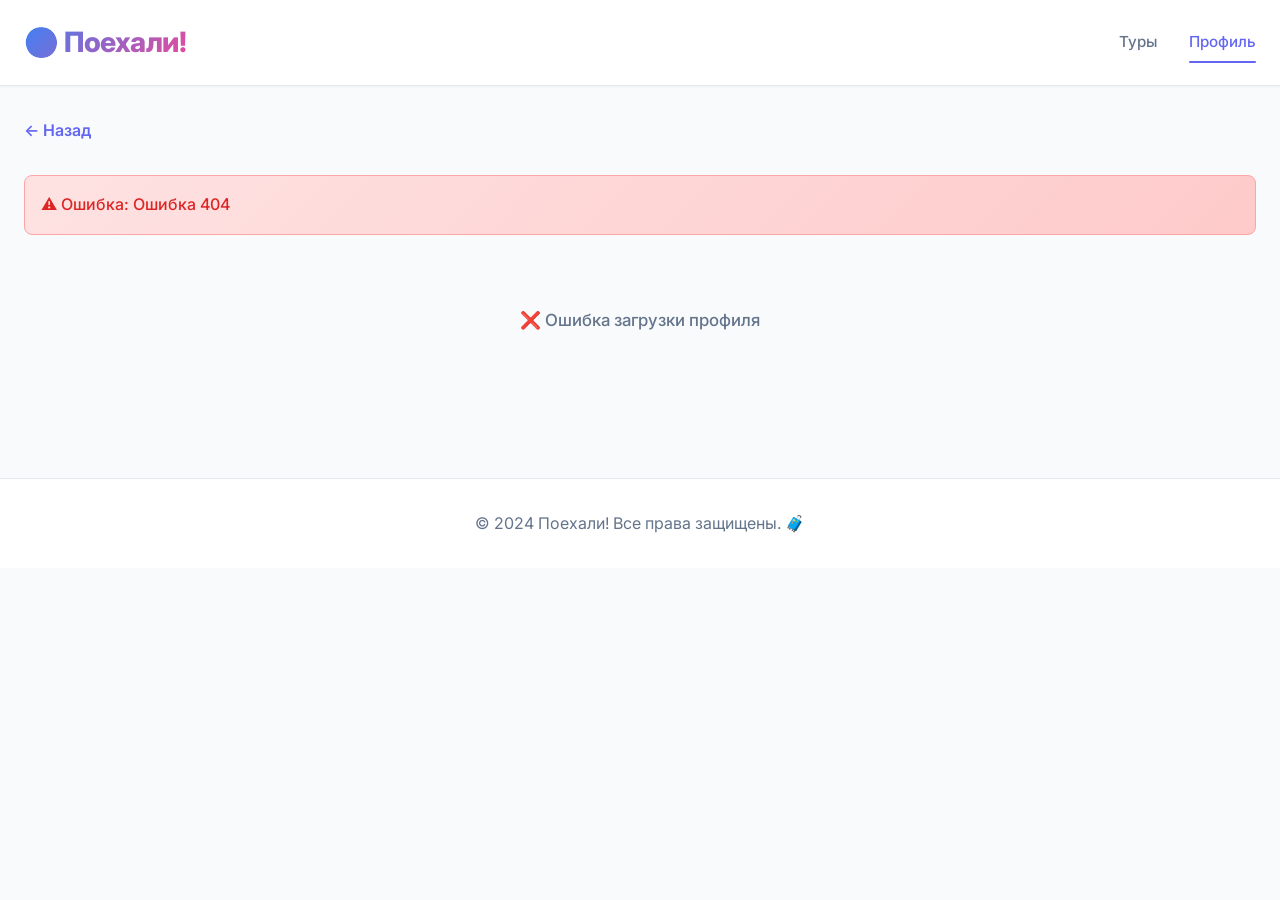
==== TourAgency/wwwroot/profile.html @ b94f51f7 "Add beautiful bento-style frontend with all pages and styles" ====
<!DOCTYPE html>
<html lang="ru">
<head>
    <meta charset="UTF-8">
    <meta name="viewport" content="width=device-width, initial-scale=1.0">
    <title>Личный кабинет — Поехали!</title>
    <link rel="preconnect" href="https://fonts.googleapis.com">
    <link rel="preconnect" href="https://fonts.gstatic.com" crossorigin>
    <link href="https://fonts.googleapis.com/css2?family=Inter:wght@400;500;600;700;800&display=swap" rel="stylesheet">
    <link rel="stylesheet" href="css/styles.css">
</head>
<body>
    <header>
        <div class="header-content">
            <a href="index.html" class="logo">🌍 Поехали!</a>
            <nav>
                <a href="index.html" class="nav-link">Туры</a>
                <a href="profile.html?userId=1" class="nav-link active">Профиль</a>
            </nav>
        </div>
    </header>

    <main class="main-container">
        <a href="index.html" class="btn-back">← Назад</a>

        <div id="error-container" class="error-message hidden"></div>
        <div id="profile-loading" class="loading">⏳ Загружаем ваш профиль...</div>

        <div id="profile-content" class="profile-grid hidden">
            <!-- Карточка профиля -->
            <div class="profile-card-main">
                <div class="profile-avatar" id="user-avatar">U</div>
                <h1 id="user-name">Имя Пользователя</h1>
                <p class="profile-bio" id="user-bio">Описание профиля...</p>
                
                <div class="profile-stats">
                    <div class="stat-chip">
                        <span class="stat-number" id="stat-tours-count">0</span>
                        <span class="stat-label">Туров</span>
                    </div>
                </div>
            </div>

            <!-- Отзывы профиля -->
            <div class="profile-reviews-section">
                <h2>Мои отзывы</h2>
                <div class="reviews-bento-list" id="user-reviews-container">
                    <!-- Отзывы загрузятся динамически -->
                </div>
            </div>
        </div>
    </main>

    <footer>
        <p>© 2024 Поехали! Все права защищены. 🧳</p>
    </footer>

    <script src="js/app.js"></script>
    <script src="js/profile.js"></script>
</body>
</html>
---- TourAgency/wwwroot/css/styles.css ----
:root {
  /* Основные цвета в пастельных тонах */
  --primary: #6366f1;
  --primary-dark: #4f46e5;
  --primary-light: #e0e7ff;
  
  --secondary: #ec4899;
  --secondary-light: #fce7f3;
  
  --accent-blue: #3b82f6;
  --accent-green: #10b981;
  --accent-orange: #f97316;
  --accent-purple: #a855f7;
  
  /* Нейтральные цвета */
  --bg-primary: #ffffff;
  --bg-secondary: #f8fafc;
  --bg-tertiary: #f1f5f9;
  
  --text-primary: #1e293b;
  --text-secondary: #64748b;
  --text-muted: #94a3b8;
  
  /* Границы и тени (бенто стиль) */
  --border-color: #e2e8f0;
  --shadow-sm: 0 1px 2px rgba(0, 0, 0, 0.05);
  --shadow-md: 0 4px 6px rgba(0, 0, 0, 0.1);
  --shadow-lg: 0 10px 15px rgba(0, 0, 0, 0.1);
  
  --radius: 16px;
  --radius-sm: 8px;
}

* {
  box-sizing: border-box;
  margin: 0;
  padding: 0;
}

html {
  scroll-behavior: smooth;
}

body {
  font-family: 'Inter', system-ui, -apple-system, sans-serif;
  background-color: var(--bg-secondary);
  color: var(--text-primary);
  line-height: 1.6;
}

/* ==================== HEADER ==================== */
header {
  background: var(--bg-primary);
  border-bottom: 1px solid var(--border-color);
  padding: 1.25rem 0;
  position: sticky;
  top: 0;
  z-index: 100;
  box-shadow: var(--shadow-sm);
}

.header-content {
  max-width: 1400px;
  margin: 0 auto;
  padding: 0 1.5rem;
  display: flex;
  justify-content: space-between;
  align-items: center;
}

.logo {
  font-size: 1.75rem;
  font-weight: 800;
  background: linear-gradient(135deg, var(--accent-blue), var(--secondary));
  -webkit-background-clip: text;
  -webkit-text-fill-color: transparent;
  background-clip: text;
  text-decoration: none;
  letter-spacing: -0.5px;
}

nav {
  display: flex;
  gap: 2rem;
}

.nav-link {
  color: var(--text-secondary);
  text-decoration: none;
  font-weight: 500;
  font-size: 0.95rem;
  transition: color 0.3s ease;
  position: relative;
}

.nav-link:hover,
.nav-link.active {
  color: var(--primary);
}

.nav-link.active::after {
  content: '';
  position: absolute;
  bottom: -8px;
  left: 0;
  right: 0;
  height: 2px;
  background: var(--primary);
  border-radius: 1px;
}

/* ==================== MAIN CONTAINER ==================== */
.main-container {
  max-width: 1400px;
  margin: 0 auto;
  padding: 2rem 1.5rem;
}

/* ==================== БАННЕР ==================== */
.bento-banner {
  background: linear-gradient(135deg, var(--primary-light) 0%, var(--secondary-light) 100%);
  border-radius: var(--radius);
  padding: 3rem;
  margin-bottom: 2.5rem;
  text-align: center;
  border: 1px solid rgba(99, 102, 241, 0.1);
}

.banner-content h1 {
  font-size: 2.5rem;
  font-weight: 800;
  color: var(--text-primary);
  margin-bottom: 0.5rem;
  letter-spacing: -1px;
}

.banner-content p {
  font-size: 1.1rem;
  color: var(--text-secondary);
}

/* ==================== ФИЛЬТРЫ В БЕНТО СТИЛЕ ==================== */
.filters-bento {
  display: grid;
  grid-template-columns: repeat(auto-fit, minmax(280px, 1fr));
  gap: 1.25rem;
  margin-bottom: 2.5rem;
}

.filter-box {
  background: var(--bg-primary);
  border-radius: var(--radius);
  padding: 1.5rem;
  border: 1px solid var(--border-color);
  box-shadow: var(--shadow-sm);
  transition: all 0.3s ease;
}

.filter-box:hover {
  box-shadow: var(--shadow-md);
  border-color: var(--primary-light);
}

.filter-box h3 {
  font-size: 0.95rem;
  font-weight: 700;
  text-transform: uppercase;
  letter-spacing: 0.5px;
  color: var(--text-primary);
  margin-bottom: 1rem;
}

/* Категории чипсы */
.category-chips {
  display: flex;
  flex-wrap: wrap;
  gap: 0.75rem;
}

.chip {
  padding: 0.6rem 1rem;
  background: var(--bg-secondary);
  border: 1.5px solid var(--border-color);
  border-radius: 20px;
  cursor: pointer;
  font-weight: 500;
  font-size: 0.9rem;
  transition: all 0.3s ease;
  color: var(--text-secondary);
}

.chip:hover {
  border-color: var(--primary);
  background: var(--primary-light);
  color: var(--primary);
}

.chip.active {
  background: var(--primary);
  border-color: var(--primary);
  color: white;
}

/* Диапазон цен */
.price-range-container {
  display: flex;
  flex-direction: column;
  gap: 1rem;
}

input[type="range"] {
  width: 100%;
  height: 6px;
  border-radius: 3px;
  background: var(--bg-tertiary);
  outline: none;
  -webkit-appearance: none;
  appearance: none;
}

input[type="range"]::-webkit-slider-thumb {
  -webkit-appearance: none;
  appearance: none;
  width: 18px;
  height: 18px;
  border-radius: 50%;
  background: var(--primary);
  cursor: pointer;
  box-shadow: var(--shadow-md);
}

input[type="range"]::-moz-range-thumb {
  width: 18px;
  height: 18px;
  border-radius: 50%;
  background: var(--primary);
  cursor: pointer;
  border: none;
  box-shadow: var(--shadow-md);
}

.price-display {
  display: flex;
  justify-content: space-between;
  font-size: 0.9rem;
  font-weight: 600;
  color: var(--text-secondary);
}

/* Рейтинг селект */
.rating-select {
  width: 100%;
  padding: 0.75rem;
  border: 1.5px solid var(--border-color);
  border-radius: 8px;
  background: var(--bg-primary);
  color: var(--text-primary);
  font-weight: 500;
  cursor: pointer;
  transition: all 0.3s ease;
  font-family: inherit;
}

.rating-select:hover,
.rating-select:focus {
  border-color: var(--primary);
  box-shadow: 0 0 0 3px var(--primary-light);
  outline: none;
}

/* ==================== СЕТКА ТУРОВ (БЕНТО) ==================== */
.tours-section {
  margin-bottom: 3rem;
}

.tours-bento-grid {
  display: grid;
  grid-template-columns: repeat(auto-fill, minmax(280px, 1fr));
  gap: 1.5rem;
  auto-rows: auto;
}

/* Разные размеры карточек для динамики */
.tour-card {
  background: var(--bg-primary);
  border-radius: var(--radius);
  overflow: hidden;
  border: 1px solid var(--border-color);
  box-shadow: var(--shadow-sm);
  transition: all 0.35s cubic-bezier(0.4, 0, 0.2, 1);
  cursor: pointer;
  display: flex;
  flex-direction: column;
  animation: slideIn 0.5s ease forwards;
}

.tour-card:nth-child(3n + 1) {
  grid-column: span 1;
}

.tour-card:nth-child(5n + 2) {
  grid-column: span 1;
}

.tour-card:hover {
  transform: translateY(-8px);
  box-shadow: var(--shadow-lg);
  border-color: var(--primary);
}

.tour-card-image {
  width: 100%;
  height: 200px;
  object-fit: cover;
  display: block;
}

.tour-card-body {
  padding: 1.5rem;
  display: flex;
  flex-direction: column;
  flex-grow: 1;
}

.tour-card-header {
  display: flex;
  justify-content: space-between;
  align-items: flex-start;
  margin-bottom: 0.75rem;
  gap: 1rem;
}

.tour-badge {
  background: linear-gradient(135deg, var(--accent-blue), var(--primary));
  color: white;
  padding: 0.35rem 0.75rem;
  border-radius: 20px;
  font-size: 0.75rem;
  font-weight: 700;
  text-transform: uppercase;
  letter-spacing: 0.5px;
  white-space: nowrap;
}

.tour-rating {
  font-size: 0.9rem;
  font-weight: 700;
  color: var(--accent-orange);
}

.tour-card h2 {
  font-size: 1.15rem;
  font-weight: 700;
  color: var(--text-primary);
  margin-bottom: 0.5rem;
  line-height: 1.3;
}

.tour-card-desc {
  font-size: 0.85rem;
  color: var(--text-secondary);
  margin-bottom: 1rem;
  flex-grow: 1;
  display: -webkit-box;
  -webkit-line-clamp: 2;
  -webkit-box-orient: vertical;
  overflow: hidden;
}

.tour-card-footer {
  display: flex;
  justify-content: space-between;
  align-items: center;
  padding-top: 1rem;
  border-top: 1px solid var(--border-color);
}

.tour-price {
  font-size: 1.35rem;
  font-weight: 800;
  background: linear-gradient(135deg, var(--primary), var(--accent-blue));
  -webkit-background-clip: text;
  -webkit-text-fill-color: transparent;
  background-clip: text;
}

.tour-btn {
  background: var(--primary);
  color: white;
  border: none;
  padding: 0.6rem 1.2rem;
  border-radius: 8px;
  font-weight: 600;
  cursor: pointer;
  transition: all 0.3s ease;
  font-size: 0.85rem;
}

.tour-btn:hover {
  background: var(--primary-dark);
  transform: scale(1.05);
}

/* ==================== ДЕТАЛИ ТУРА ==================== */
.btn-back {
  display: inline-flex;
  align-items: center;
  gap: 0.5rem;
  color: var(--primary);
  text-decoration: none;
  font-weight: 600;
  margin-bottom: 2rem;
  transition: all 0.3s ease;
}

.btn-back:hover {
  gap: 0.75rem;
}

.tour-detail-grid {
  display: grid;
  grid-template-columns: 1fr 1fr;
  gap: 2rem;
  margin-bottom: 3rem;
}

.tour-detail-card {
  background: var(--bg-primary);
  border-radius: var(--radius);
  overflow: hidden;
  border: 1px solid var(--border-color);
  box-shadow: var(--shadow-md);
}

.tour-detail-image {
  width: 100%;
  height: 350px;
  object-fit: cover;
  display: block;
}

.tour-detail-info {
  padding: 2rem;
}

.tour-meta {
  display: flex;
  gap: 1rem;
  align-items: center;
  margin-bottom: 1rem;
}

.tour-rating-badge {
  background: linear-gradient(135deg, var(--accent-orange), var(--secondary));
  color: white;
  padding: 0.5rem 1rem;
  border-radius: 8px;
  font-weight: 700;
}

#tour-title {
  font-size: 2rem;
  font-weight: 800;
  margin-bottom: 1rem;
  line-height: 1.2;
}

.tour-price-display {
  font-size: 2.5rem;
  font-weight: 800;
  background: linear-gradient(135deg, var(--primary), var(--accent-blue));
  -webkit-background-clip: text;
  -webkit-text-fill-color: transparent;
  background-clip: text;
  margin-bottom: 1.5rem;
}

.tour-description {
  color: var(--text-secondary);
  line-height: 1.8;
  font-size: 1rem;
}

/* ==================== ПРОФИЛЬ ==================== */
.profile-grid {
  display: grid;
  grid-template-columns: 350px 1fr;
  gap: 2rem;
  margin-bottom: 3rem;
}

.profile-card-main {
  background: var(--bg-primary);
  border-radius: var(--radius);
  padding: 2rem;
  border: 1px solid var(--border-color);
  box-shadow: var(--shadow-sm);
  text-align: center;
  height: fit-content;
}

.profile-avatar {
  width: 100px;
  height: 100px;
  border-radius: 16px;
  background: linear-gradient(135deg, var(--primary), var(--accent-blue));
  color: white;
  display: flex;
  align-items: center;
  justify-content: center;
  font-size: 3rem;
  font-weight: 800;
  margin: 0 auto 1.5rem;
}

.profile-card-main h1 {
  font-size: 1.5rem;
  font-weight: 800;
  margin-bottom: 0.5rem;
}

.profile-bio {
  color: var(--text-secondary);
  margin-bottom: 1.5rem;
  font-size: 0.95rem;
}

.profile-stats {
  display: flex;
  gap: 1rem;
  justify-content: center;
  margin-top: 1.5rem;
}

.stat-chip {
  background: var(--primary-light);
  border-radius: var(--radius-sm);
  padding: 1rem;
  flex: 1;
  text-align: center;
}

.stat-number {
  display: block;
  font-size: 1.5rem;
  font-weight: 800;
  color: var(--primary);
  margin-bottom: 0.25rem;
}

.stat-label {
  font-size: 0.8rem;
  color: var(--text-secondary);
  font-weight: 600;
}

.profile-reviews-section {
  background: var(--bg-primary);
  border-radius: var(--radius);
  padding: 2rem;
  border: 1px solid var(--border-color);
}

.profile-reviews-section h2 {
  font-size: 1.35rem;
  font-weight: 800;
  margin-bottom: 1.5rem;
}

/* ==================== ОТЗЫВЫ В БЕНТО СТИЛЕ ==================== */
.tour-reviews-section {
  background: var(--bg-primary);
  border-radius: var(--radius);
  padding: 2rem;
  border: 1px solid var(--border-color);
  box-shadow: var(--shadow-sm);
}

.tour-reviews-section h2 {
  font-size: 1.35rem;
  font-weight: 800;
  margin-bottom: 1.5rem;
}

.review-form-box {
  background: linear-gradient(135deg, var(--primary-light), var(--secondary-light));
  border-radius: var(--radius);
  padding: 1.5rem;
  margin-bottom: 2rem;
  border: 1px solid rgba(99, 102, 241, 0.2);
}

.review-form-box h3 {
  font-size: 1.1rem;
  font-weight: 700;
  margin-bottom: 1.5rem;
  color: var(--text-primary);
}

.form-grid {
  display: grid;
  grid-template-columns: repeat(2, 1fr);
  gap: 1rem;
  margin-bottom: 1rem;
}

.form-group {
  display: flex;
  flex-direction: column;
}

.form-group label {
  font-size: 0.9rem;
  font-weight: 600;
  color: var(--text-primary);
  margin-bottom: 0.5rem;
}

.form-group input,
.form-group select,
.form-group textarea {
  padding: 0.75rem;
  border: 1.5px solid var(--border-color);
  border-radius: 8px;
  background: var(--bg-primary);
  color: var(--text-primary);
  font-family: inherit;
  font-size: 0.95rem;
  transition: all 0.3s ease;
}

.form-group input:focus,
.form-group select:focus,
.form-group textarea:focus {
  outline: none;
  border-color: var(--primary);
  box-shadow: 0 0 0 3px var(--primary-light);
}

.btn-submit {
  background: linear-gradient(135deg, var(--primary), var(--accent-blue));
  color: white;
  padding: 0.85rem 1.75rem;
  border: none;
  border-radius: 8px;
  font-weight: 700;
  font-size: 0.95rem;
  cursor: pointer;
  transition: all 0.3s ease;
  width: 100%;
}

.btn-submit:hover {
  transform: translateY(-2px);
  box-shadow: var(--shadow-lg);
}

.btn-submit:active {
  transform: translateY(0);
}

.reviews-bento-list {
  display: flex;
  flex-direction: column;
  gap: 1rem;
}

.review-item {
  background: var(--bg-tertiary);
  border-radius: var(--radius-sm);
  padding: 1.25rem;
  border: 1px solid var(--border-color);
  transition: all 0.3s ease;
}

.review-item:hover {
  box-shadow: var(--shadow-sm);
  border-color: var(--primary-light);
}

.review-header {
  display: flex;
  justify-content: space-between;
  align-items: center;
  margin-bottom: 0.75rem;
}

.review-author {
  font-weight: 700;
  color: var(--text-primary);
}

.review-rating {
  color: var(--accent-orange);
  font-weight: 700;
  font-size: 0.9rem;
}

.review-date {
  font-size: 0.85rem;
  color: var(--text-muted);
}

.review-text {
  color: var(--text-secondary);
  line-height: 1.6;
  font-size: 0.95rem;
}

/* ==================== СЛУЖЕБНЫЕ КЛАССЫ ==================== */
.loading {
  text-align: center;
  color: var(--text-secondary);
  padding: 3rem;
  font-size: 1.05rem;
  font-weight: 500;
}

.error-message {
  background: linear-gradient(135deg, #fee2e2, #fecaca);
  color: #dc2626;
  border: 1px solid #fca5a5;
  border-radius: var(--radius-sm);
  padding: 1rem;
  margin-bottom: 1.5rem;
  font-weight: 500;
}

.hidden {
  display: none !important;
}

/* ==================== FOOTER ==================== */
footer {
  background: var(--bg-primary);
  border-top: 1px solid var(--border-color);
  padding: 2rem;
  text-align: center;
  color: var(--text-secondary);
  margin-top: 4rem;
}

/* ==================== АНИМАЦИИ ==================== */
@keyframes slideIn {
  from {
    opacity: 0;
    transform: translateY(20px);
  }
  to {
    opacity: 1;
    transform: translateY(0);
  }
}

@keyframes fadeIn {
  from {
    opacity: 0;
  }
  to {
    opacity: 1;
  }
}

/* ==================== АДАПТИВНОСТЬ ==================== */
@media (max-width: 1200px) {
  .tour-detail-grid {
    grid-template-columns: 1fr;
  }
  
  .profile-grid {
    grid-template-columns: 1fr;
  }
}

@media (max-width: 768px) {
  .main-container {
    padding: 1.5rem 1rem;
  }
  
  .header-content {
    padding: 0 1rem;
  }
  
  .bento-banner {
    padding: 2rem 1.5rem;
  }
  
  .bento-banner h1 {
    font-size: 1.75rem;
  }
  
  .filters-bento {
    grid-template-columns: 1fr;
    gap: 1rem;
  }
  
  .tours-bento-grid {
    grid-template-columns: repeat(auto-fill, minmax(240px, 1fr));
    gap: 1rem;
  }
  
  .form-grid {
    grid-template-columns: 1fr;
  }
  
  nav {
    gap: 1rem;
    font-size: 0.9rem;
  }
  
  .logo {
    font-size: 1.5rem;
  }
}

@media (max-width: 480px) {
  .tours-bento-grid {
    grid-template-columns: 1fr;
  }
  
  .bento-banner h1 {
    font-size: 1.5rem;
  }
  
  .profile-stats {
    flex-direction: column;
  }
  
  .stat-chip {
    flex: 1;
  }
}
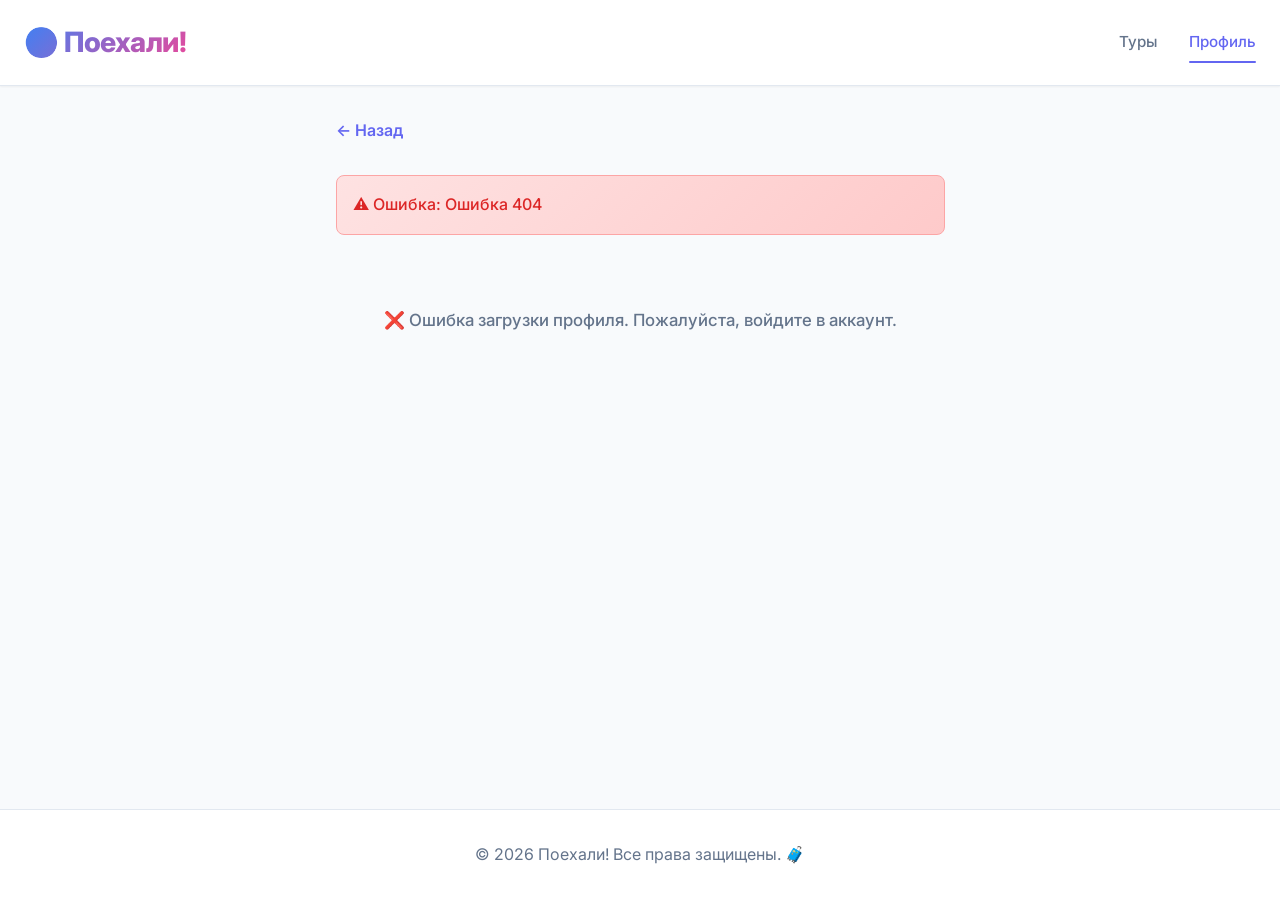
==== commit 72b3acff: "Add user authorization" ====
--- a/TourAgency/wwwroot/profile.html
+++ b/TourAgency/wwwroot/profile.html
@@ -10,50 +10,52 @@
     <link rel="stylesheet" href="css/styles.css">
 </head>
 <body>
-    <header>
-        <div class="header-content">
-            <a href="index.html" class="logo">🌍 Поехали!</a>
-            <nav>
-                <a href="index.html" class="nav-link">Туры</a>
-                <a href="profile.html?userId=1" class="nav-link active">Профиль</a>
-            </nav>
-        </div>
-    </header>
+    <div class="wrapper">
+        <header>
+            <div class="header-content">
+                <a href="/tours" class="logo">🌍 Поехали!</a>
+                <nav>
+                    <a href="/tours" class="nav-link">Туры</a>
+                    <a href="/profile" class="nav-link active">Профиль</a>
+                </nav>
+            </div>
+        </header>
 
-    <main class="main-container">
-        <a href="index.html" class="btn-back">← Назад</a>
+        <main class="main-container">
+            <a href="/tours" class="btn-back">← Назад</a>
 
-        <div id="error-container" class="error-message hidden"></div>
-        <div id="profile-loading" class="loading">⏳ Загружаем ваш профиль...</div>
+            <div id="error-container" class="error-message hidden"></div>
+            <div id="profile-loading" class="loading">⏳ Загружаем ваш профиль...</div>
 
-        <div id="profile-content" class="profile-grid hidden">
-            <!-- Карточка профиля -->
-            <div class="profile-card-main">
-                <div class="profile-avatar" id="user-avatar">U</div>
-                <h1 id="user-name">Имя Пользователя</h1>
-                <p class="profile-bio" id="user-bio">Описание профиля...</p>
-                
-                <div class="profile-stats">
-                    <div class="stat-chip">
-                        <span class="stat-number" id="stat-tours-count">0</span>
-                        <span class="stat-label">Туров</span>
+            <div id="profile-content" class="profile-grid hidden">
+                <!-- Карточка профиля -->
+                <div class="profile-card-main">
+                    <div class="profile-avatar" id="user-avatar">U</div>
+                    <h1 id="user-name">Имя Пользователя</h1>
+                    <p class="profile-bio" id="user-bio">Описание профиля...</p>
+                    
+                    <div class="profile-stats">
+                        <div class="stat-chip">
+                            <span class="stat-number" id="stat-tours-count">0</span>
+                            <span class="stat-label">Туров</span>
+                        </div>
+                    </div>
+                </div>
+
+                <!-- Отзывы профиля -->
+                <div class="profile-reviews-section">
+                    <h2>Мои отзывы</h2>
+                    <div class="reviews-bento-list" id="user-reviews-container">
+                        <!-- Отзывы загрузятся динамически -->
                     </div>
                 </div>
             </div>
+        </main>
 
-            <!-- Отзывы профиля -->
-            <div class="profile-reviews-section">
-                <h2>Мои отзывы</h2>
-                <div class="reviews-bento-list" id="user-reviews-container">
-                    <!-- Отзывы загрузятся динамически -->
-                </div>
-            </div>
-        </div>
-    </main>
-
-    <footer>
-        <p>© 2024 Поехали! Все права защищены. 🧳</p>
-    </footer>
+        <footer>
+            <p>© 2026 Поехали! Все права защищены. 🧳</p>
+        </footer>
+    </div>
 
     <script src="js/app.js"></script>
     <script src="js/profile.js"></script>
--- a/TourAgency/wwwroot/css/styles.css
+++ b/TourAgency/wwwroot/css/styles.css
@@ -31,6 +31,12 @@
   --radius-sm: 8px;
 }
 
+.wrapper{
+  display: flex;
+  flex-direction: column;
+  min-height: 100%;
+}
+
 * {
   box-sizing: border-box;
   margin: 0;
@@ -39,6 +45,8 @@
 
 html {
   scroll-behavior: smooth;
+  height: 100%;
+  margin: 0;
 }
 
 body {
@@ -46,6 +54,8 @@
   background-color: var(--bg-secondary);
   color: var(--text-primary);
   line-height: 1.6;
+  height: 100%;
+  margin: 0;
 }
 
 /* ==================== HEADER ==================== */
@@ -114,6 +124,7 @@
   max-width: 1400px;
   margin: 0 auto;
   padding: 2rem 1.5rem;
+  flex: 1 0 auto;
 }
 
 /* ==================== БАННЕР ==================== */
@@ -399,6 +410,28 @@
 .tour-btn:hover {
   background: var(--primary-dark);
   transform: scale(1.05);
+}
+
+.aplication-btn {
+  background: var(--primary);
+  color: white;
+  border: none;
+  padding: 0.6rem 1.2rem;
+  border-radius: 8px;
+  font-weight: 600;
+  cursor: pointer;
+  transition: all 0.3s ease;
+  font-size: 0.85rem;
+}
+
+.aplication-btn:hover {
+  background: var(--primary-dark);
+  transform: scale(1.10);
+}
+
+.aplication-btn:active {
+  background: var(--text-primary);
+  transform: scale(1.1);
 }
 
 /* ==================== ДЕТАЛИ ТУРА ==================== */
@@ -709,21 +742,41 @@
 
 /* ==================== СЛУЖЕБНЫЕ КЛАССЫ ==================== */
 .loading {
-  text-align: center;
-  color: var(--text-secondary);
-  padding: 3rem;
-  font-size: 1.05rem;
-  font-weight: 500;
+   text-align: center;
+   color: var(--text-secondary);
+   padding: 3rem;
+   font-size: 1.05rem;
+   font-weight: 500;
 }
 
 .error-message {
-  background: linear-gradient(135deg, #fee2e2, #fecaca);
-  color: #dc2626;
-  border: 1px solid #fca5a5;
-  border-radius: var(--radius-sm);
-  padding: 1rem;
-  margin-bottom: 1.5rem;
-  font-weight: 500;
+   background: linear-gradient(135deg, #fee2e2, #fecaca);
+   color: #dc2626;
+   border: 1px solid #fca5a5;
+   border-radius: var(--radius-sm);
+   padding: 1rem;
+   margin-bottom: 1.5rem;
+   font-weight: 500;
+}
+
+/* .btn-logout {
+   background: none;
+   border: 1px solid var(--border-color);
+   border-radius: 8px;
+   cursor: pointer;
+   font-weight: 500;
+   color: var(--text-secondary);
+   transition: all 0.3s ease;
+} */
+
+.btn-logout:hover {
+   background: var(--bg-tertiary);
+   color: var(--text-primary);
+}
+
+.input-readonly {
+   background: var(--bg-tertiary);
+   cursor: not-allowed;
 }
 
 .hidden {
@@ -738,6 +791,7 @@
   text-align: center;
   color: var(--text-secondary);
   margin-top: 4rem;
+  flex-shrink: 0;
 }
 
 /* ==================== АНИМАЦИИ ==================== */
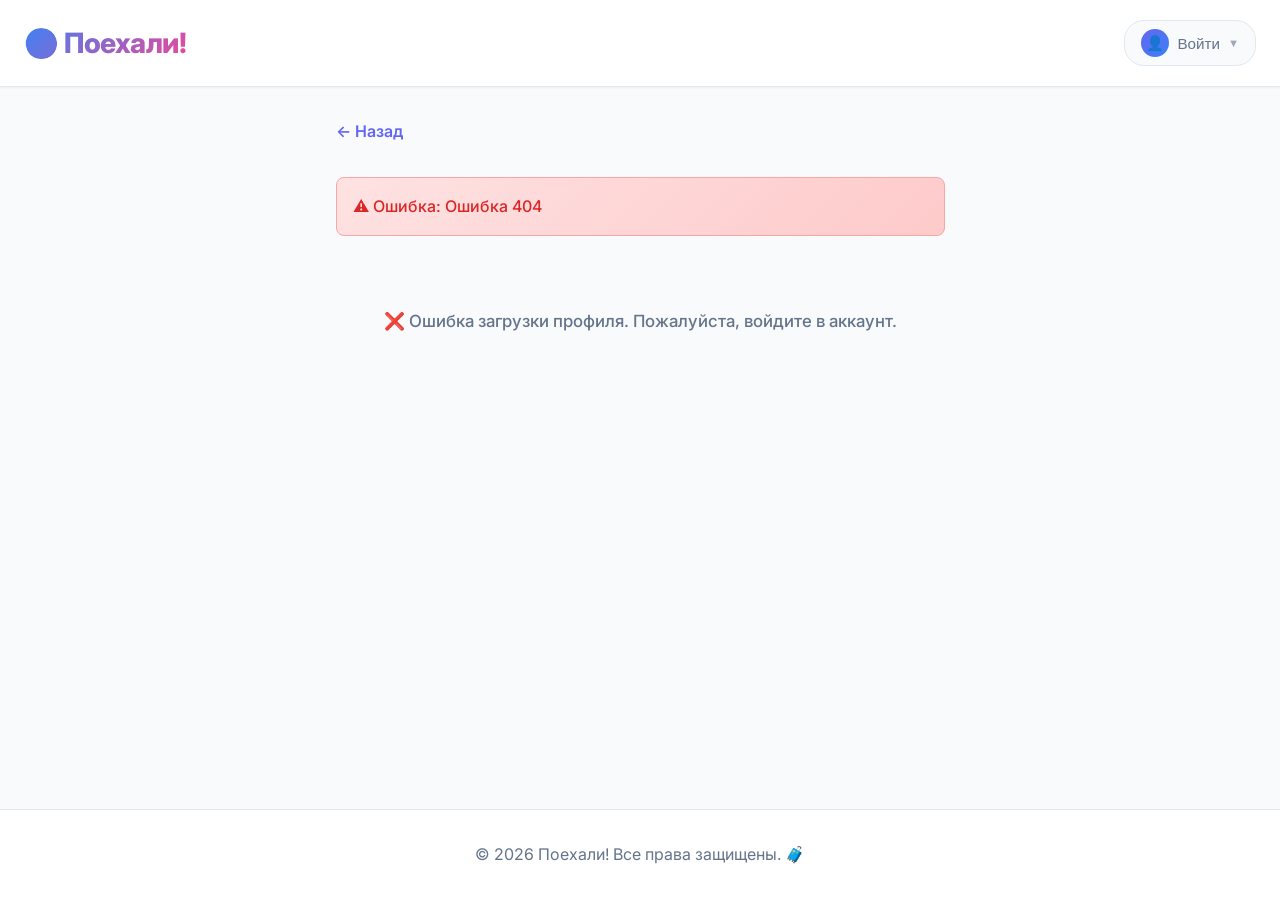
==== commit b0892491: "Fix header" ====
--- a/TourAgency/wwwroot/profile.html
+++ b/TourAgency/wwwroot/profile.html
@@ -14,10 +14,18 @@
         <header>
             <div class="header-content">
                 <a href="/tours" class="logo">🌍 Поехали!</a>
-                <nav>
-                    <a href="/tours" class="nav-link">Туры</a>
-                    <a href="/profile" class="nav-link active">Профиль</a>
-                </nav>
+                <div class="user-menu" id="user-menu">
+                    <button class="user-menu-btn" id="user-menu-btn">
+                        <span class="user-avatar-small" id="user-avatar-small">👤</span>
+                        <span class="user-name" id="user-name-header">Войти</span>
+                        <span class="user-menu-arrow">▼</span>
+                    </button>
+                    <div class="user-menu-dropdown hidden" id="user-menu-dropdown">
+                        <a href="/tours" class="user-menu-item">🏠 Главная</a>
+                        <a href="/profile" class="user-menu-item" id="profile-menu-item">👤 Профиль</a>
+                        <button class="user-menu-item" id="logout-btn-dropdown">🚪 Выйти</button>
+                    </div>
+                </div>
             </div>
         </header>
 
--- a/TourAgency/wwwroot/css/styles.css
+++ b/TourAgency/wwwroot/css/styles.css
@@ -95,12 +95,12 @@
 }
 
 .nav-link {
-  color: var(--text-secondary);
-  text-decoration: none;
-  font-weight: 500;
-  font-size: 0.95rem;
-  transition: color 0.3s ease;
-  position: relative;
+   color: var(--text-secondary);
+   text-decoration: none;
+   font-weight: 500;
+   font-size: 0.95rem;
+   transition: color 0.3s ease;
+   position: relative;
 }
 
 .nav-link:hover,
@@ -109,14 +109,98 @@
 }
 
 .nav-link.active::after {
-  content: '';
-  position: absolute;
-  bottom: -8px;
-  left: 0;
-  right: 0;
-  height: 2px;
-  background: var(--primary);
-  border-radius: 1px;
+   content: '';
+   position: absolute;
+   bottom: -8px;
+   left: 0;
+   right: 0;
+   height: 2px;
+   background: var(--primary);
+   border-radius: 1px;
+}
+
+/* ==================== USER MENU DROPDOWN ==================== */
+.user-menu {
+   position: relative;
+}
+
+.user-menu-btn {
+   display: flex;
+   align-items: center;
+   gap: 0.5rem;
+   background: var(--bg-secondary);
+   border: 1px solid var(--border-color);
+   border-radius: 20px;
+   padding: 0.5rem 1rem;
+   cursor: pointer;
+   font-weight: 500;
+   font-size: 0.95rem;
+   transition: all 0.3s ease;
+   color: var(--text-secondary);
+}
+
+.user-menu-btn:hover {
+   background: var(--primary-light);
+   border-color: var(--primary);
+   color: var(--text-primary);
+}
+
+.user-avatar-small {
+   width: 28px;
+   height: 28px;
+   border-radius: 50%;
+   background: linear-gradient(135deg, var(--primary), var(--accent-blue));
+   color: white;
+   display: flex;
+   align-items: center;
+   justify-content: center;
+   font-size: 0.9rem;
+   font-weight: 700;
+}
+
+.user-menu-arrow {
+   font-size: 0.7rem;
+   opacity: 0.6;
+   transition: transform 0.3s ease;
+}
+
+.user-menu-btn.active .user-menu-arrow {
+   transform: rotate(180deg);
+}
+
+.user-menu-dropdown {
+   position: absolute;
+   top: calc(100% + 8px);
+   right: 0;
+   background: var(--bg-primary);
+   border: 1px solid var(--border-color);
+   border-radius: var(--radius-sm);
+   box-shadow: var(--shadow-lg);
+   min-width: 180px;
+   padding: 0.5rem;
+   z-index: 1000;
+   animation: fadeIn 0.2s ease forwards;
+}
+
+.user-menu-item {
+   display: block;
+   width: 100%;
+   padding: 0.75rem 1rem;
+   text-decoration: none;
+   color: var(--text-secondary);
+   font-weight: 500;
+   font-size: 0.9rem;
+   border-radius: 8px;
+   transition: all 0.2s ease;
+   text-align: left;
+   background: none;
+   border: none;
+   cursor: pointer;
+}
+
+.user-menu-item:hover {
+   background: var(--bg-secondary);
+   color: var(--primary);
 }
 
 /* ==================== MAIN CONTAINER ==================== */
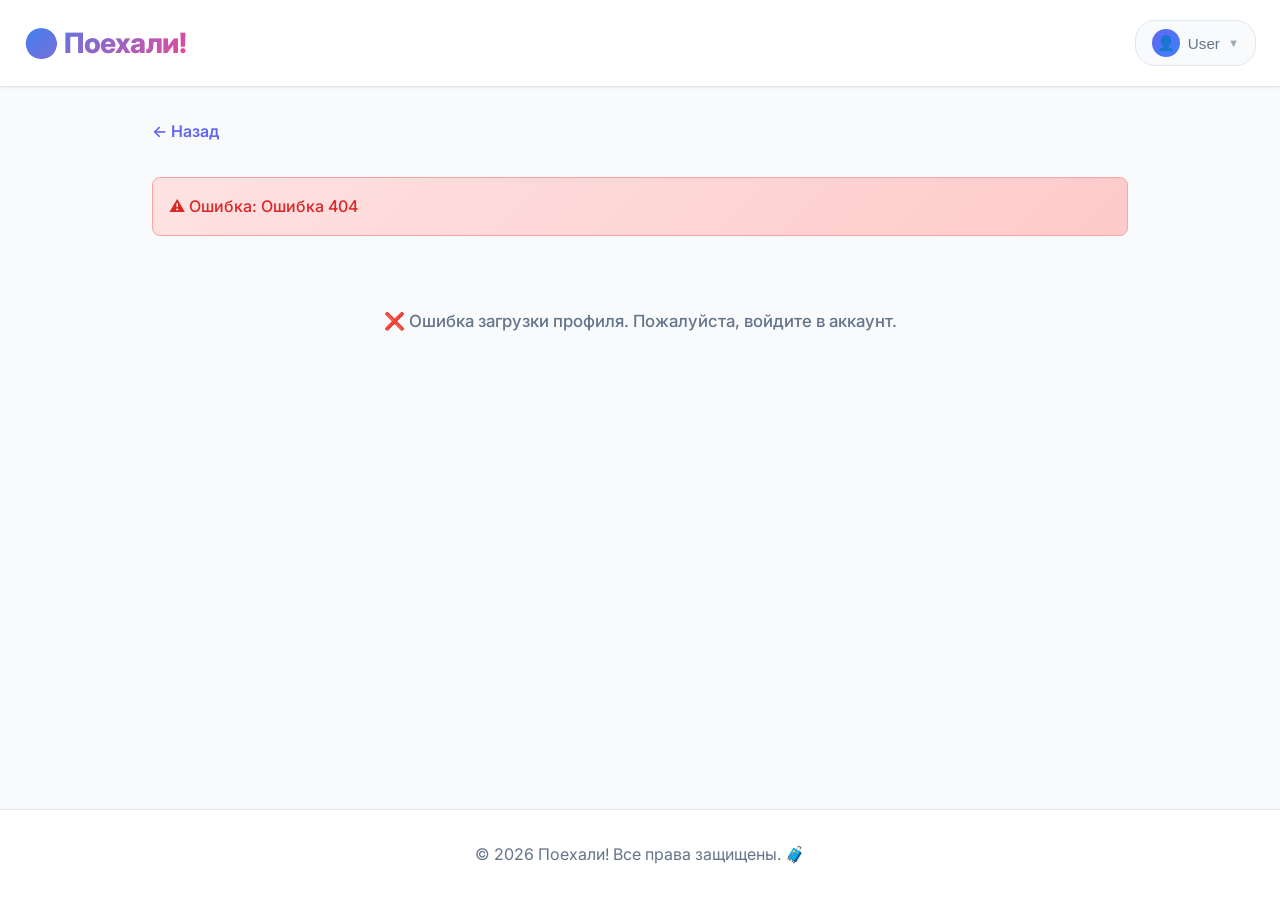
==== commit c6a4c362: "Suka churki mrazi" ====
--- a/TourAgency/wwwroot/profile.html
+++ b/TourAgency/wwwroot/profile.html
@@ -17,13 +17,12 @@
                 <div class="user-menu" id="user-menu">
                     <button class="user-menu-btn" id="user-menu-btn">
                         <span class="user-avatar-small" id="user-avatar-small">👤</span>
-                        <span class="user-name" id="user-name-header">Войти</span>
+                        <span class="user-name" id="user-name-header">User</span>
                         <span class="user-menu-arrow">▼</span>
                     </button>
                     <div class="user-menu-dropdown hidden" id="user-menu-dropdown">
-                        <a href="/tours" class="user-menu-item">🏠 Главная</a>
-                        <a href="/profile" class="user-menu-item" id="profile-menu-item">👤 Профиль</a>
-                        <button class="user-menu-item" id="logout-btn-dropdown">🚪 Выйти</button>
+                        <a href="/tours" class="user-menu-item">Главная</a>
+                        <button class="user-menu-item" id="logout-btn-dropdown">Выйти</button>
                     </div>
                 </div>
             </div>
--- a/TourAgency/wwwroot/css/styles.css
+++ b/TourAgency/wwwroot/css/styles.css
@@ -205,7 +205,7 @@
 
 /* ==================== MAIN CONTAINER ==================== */
 .main-container {
-  max-width: 1400px;
+  width: 80%;
   margin: 0 auto;
   padding: 2rem 1.5rem;
   flex: 1 0 auto;
